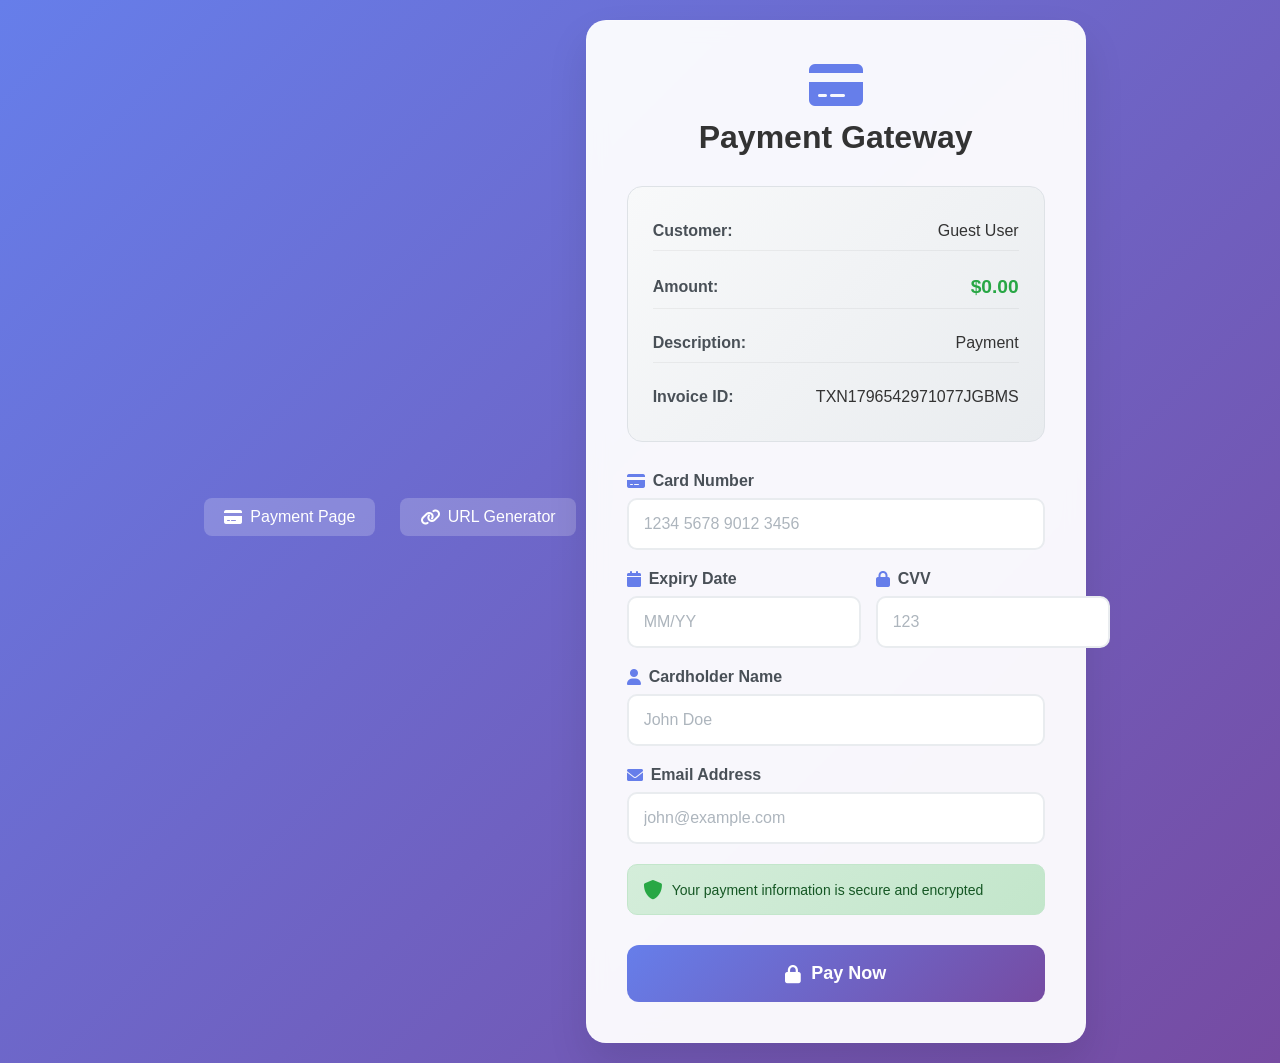
==== index.html @ 57faf02a "Create complete payment gateway with URL-based data and generator Co-authored-by: aa1013246 <aa10132" ====
<!DOCTYPE html>
<html lang="en">
<head>
    <meta charset="UTF-8">
    <meta name="viewport" content="width=device-width, initial-scale=1.0">
    <title>Payment Gateway</title>
    <link rel="stylesheet" href="style.css">
    <link href="https://cdnjs.cloudflare.com/ajax/libs/font-awesome/6.0.0/css/all.min.css" rel="stylesheet">
</head>
<body>
    <div class="navigation">
        <a href="index.html">
            <i class="fas fa-credit-card"></i>
            Payment Page
        </a>
        <a href="generator.html">
            <i class="fas fa-link"></i>
            URL Generator
        </a>
    </div>

    <div class="container">
        <div class="payment-card">
            <div class="header">
                <i class="fas fa-credit-card"></i>
                <h1>Payment Gateway</h1>
            </div>
            
            <div class="payment-info" id="paymentInfo">
                <div class="info-item">
                    <span class="label">Customer:</span>
                    <span class="value" id="customerName">-</span>
                </div>
                <div class="info-item">
                    <span class="label">Amount:</span>
                    <span class="value amount" id="amount">$0.00</span>
                </div>
                <div class="info-item">
                    <span class="label">Description:</span>
                    <span class="value" id="description">-</span>
                </div>
                <div class="info-item">
                    <span class="label">Invoice ID:</span>
                    <span class="value" id="invoiceId">-</span>
                </div>
            </div>

            <form class="payment-form" id="paymentForm">
                <div class="form-group">
                    <label for="cardNumber">
                        <i class="fas fa-credit-card"></i>
                        Card Number
                    </label>
                    <input type="text" id="cardNumber" placeholder="1234 5678 9012 3456" maxlength="19" required>
                </div>

                <div class="form-row">
                    <div class="form-group">
                        <label for="expiryDate">
                            <i class="fas fa-calendar"></i>
                            Expiry Date
                        </label>
                        <input type="text" id="expiryDate" placeholder="MM/YY" maxlength="5" required>
                    </div>
                    <div class="form-group">
                        <label for="cvv">
                            <i class="fas fa-lock"></i>
                            CVV
                        </label>
                        <input type="text" id="cvv" placeholder="123" maxlength="4" required>
                    </div>
                </div>

                <div class="form-group">
                    <label for="cardName">
                        <i class="fas fa-user"></i>
                        Cardholder Name
                    </label>
                    <input type="text" id="cardName" placeholder="John Doe" required>
                </div>

                <div class="form-group">
                    <label for="email">
                        <i class="fas fa-envelope"></i>
                        Email Address
                    </label>
                    <input type="email" id="email" placeholder="john@example.com" required>
                </div>

                <div class="security-info">
                    <i class="fas fa-shield-alt"></i>
                    <span>Your payment information is secure and encrypted</span>
                </div>

                <button type="submit" class="pay-button">
                    <i class="fas fa-lock"></i>
                    Pay Now
                </button>
            </form>
        </div>
    </div>

    <!-- Success Modal -->
    <div class="modal" id="successModal">
        <div class="modal-content">
            <div class="success-icon">
                <i class="fas fa-check-circle"></i>
            </div>
            <h2>Payment Successful!</h2>
            <p>Your payment has been processed successfully.</p>
            <div class="transaction-details">
                <div class="detail-item">
                    <span>Transaction ID:</span>
                    <span id="transactionId">-</span>
                </div>
                <div class="detail-item">
                    <span>Amount:</span>
                    <span id="paidAmount">-</span>
                </div>
                <div class="detail-item">
                    <span>Date:</span>
                    <span id="transactionDate">-</span>
                </div>
            </div>
            <button class="close-button" onclick="closeModal()">Close</button>
        </div>
    </div>

    <script src="script.js"></script>
</body>
</html>
---- style.css ----
* {
    margin: 0;
    padding: 0;
    box-sizing: border-box;
}

body {
    font-family: 'Segoe UI', Tahoma, Geneva, Verdana, sans-serif;
    background: linear-gradient(135deg, #667eea 0%, #764ba2 100%);
    min-height: 100vh;
    display: flex;
    align-items: center;
    justify-content: center;
    padding: 20px;
}

.container {
    width: 100%;
    max-width: 500px;
}

.payment-card {
    background: rgba(255, 255, 255, 0.95);
    border-radius: 20px;
    box-shadow: 0 20px 40px rgba(0, 0, 0, 0.1);
    padding: 40px;
    backdrop-filter: blur(10px);
    border: 1px solid rgba(255, 255, 255, 0.2);
}

.header {
    text-align: center;
    margin-bottom: 30px;
}

.header i {
    font-size: 3rem;
    color: #667eea;
    margin-bottom: 10px;
}

.header h1 {
    color: #333;
    font-size: 2rem;
    font-weight: 600;
}

.payment-info {
    background: linear-gradient(135deg, #f8f9fa 0%, #e9ecef 100%);
    border-radius: 15px;
    padding: 25px;
    margin-bottom: 30px;
    border: 1px solid #dee2e6;
}

.info-item {
    display: flex;
    justify-content: space-between;
    align-items: center;
    margin-bottom: 15px;
    padding: 10px 0;
    border-bottom: 1px solid rgba(0, 0, 0, 0.05);
}

.info-item:last-child {
    margin-bottom: 0;
    border-bottom: none;
}

.label {
    font-weight: 600;
    color: #495057;
}

.value {
    font-weight: 500;
    color: #333;
}

.amount {
    font-size: 1.2rem;
    color: #28a745;
    font-weight: 700;
}

.payment-form {
    display: flex;
    flex-direction: column;
    gap: 20px;
}

.form-group {
    display: flex;
    flex-direction: column;
}

.form-row {
    display: grid;
    grid-template-columns: 1fr 1fr;
    gap: 15px;
}

label {
    display: flex;
    align-items: center;
    gap: 8px;
    margin-bottom: 8px;
    font-weight: 600;
    color: #495057;
}

label i {
    color: #667eea;
}

input {
    padding: 15px;
    border: 2px solid #e9ecef;
    border-radius: 10px;
    font-size: 16px;
    transition: all 0.3s ease;
    background: white;
}

input:focus {
    outline: none;
    border-color: #667eea;
    box-shadow: 0 0 0 3px rgba(102, 126, 234, 0.1);
    transform: translateY(-2px);
}

input::placeholder {
    color: #adb5bd;
}

.security-info {
    display: flex;
    align-items: center;
    gap: 10px;
    padding: 15px;
    background: linear-gradient(135deg, #d4edda 0%, #c3e6cb 100%);
    border-radius: 10px;
    color: #155724;
    font-size: 14px;
    border: 1px solid #c3e6cb;
}

.security-info i {
    color: #28a745;
    font-size: 1.2rem;
}

.pay-button {
    background: linear-gradient(135deg, #667eea 0%, #764ba2 100%);
    color: white;
    border: none;
    padding: 18px;
    border-radius: 12px;
    font-size: 18px;
    font-weight: 600;
    cursor: pointer;
    transition: all 0.3s ease;
    display: flex;
    align-items: center;
    justify-content: center;
    gap: 10px;
    margin-top: 10px;
}

.pay-button:hover {
    transform: translateY(-3px);
    box-shadow: 0 10px 25px rgba(102, 126, 234, 0.3);
}

.pay-button:active {
    transform: translateY(-1px);
}

.pay-button:disabled {
    opacity: 0.7;
    cursor: not-allowed;
    transform: none;
}

/* Modal Styles */
.modal {
    display: none;
    position: fixed;
    z-index: 1000;
    left: 0;
    top: 0;
    width: 100%;
    height: 100%;
    background-color: rgba(0, 0, 0, 0.5);
    backdrop-filter: blur(5px);
}

.modal-content {
    background: white;
    margin: 10% auto;
    padding: 40px;
    border-radius: 20px;
    width: 90%;
    max-width: 400px;
    text-align: center;
    animation: modalSlideIn 0.3s ease;
    box-shadow: 0 20px 40px rgba(0, 0, 0, 0.2);
}

@keyframes modalSlideIn {
    from {
        transform: translateY(-50px);
        opacity: 0;
    }
    to {
        transform: translateY(0);
        opacity: 1;
    }
}

.success-icon {
    margin-bottom: 20px;
}

.success-icon i {
    font-size: 4rem;
    color: #28a745;
    animation: successPulse 0.6s ease;
}

@keyframes successPulse {
    0% {
        transform: scale(0);
    }
    50% {
        transform: scale(1.1);
    }
    100% {
        transform: scale(1);
    }
}

.modal-content h2 {
    color: #333;
    margin-bottom: 15px;
    font-size: 1.8rem;
}

.modal-content p {
    color: #666;
    margin-bottom: 25px;
    font-size: 1.1rem;
}

.transaction-details {
    background: #f8f9fa;
    border-radius: 10px;
    padding: 20px;
    margin-bottom: 25px;
    text-align: left;
}

.detail-item {
    display: flex;
    justify-content: space-between;
    margin-bottom: 10px;
    padding: 5px 0;
}

.detail-item:last-child {
    margin-bottom: 0;
}

.detail-item span:first-child {
    font-weight: 600;
    color: #495057;
}

.detail-item span:last-child {
    color: #333;
}

.close-button {
    background: #667eea;
    color: white;
    border: none;
    padding: 12px 30px;
    border-radius: 8px;
    font-size: 16px;
    font-weight: 600;
    cursor: pointer;
    transition: all 0.3s ease;
}

.close-button:hover {
    background: #5a6fd8;
    transform: translateY(-2px);
}

/* Loading Animation */
.loading {
    position: relative;
    overflow: hidden;
}

.loading::after {
    content: '';
    position: absolute;
    top: 0;
    left: -100%;
    width: 100%;
    height: 100%;
    background: linear-gradient(90deg, transparent, rgba(255, 255, 255, 0.4), transparent);
    animation: loading 1.5s infinite;
}

@keyframes loading {
    0% {
        left: -100%;
    }
    100% {
        left: 100%;
    }
}

/* Responsive Design */
@media (max-width: 600px) {
    .payment-card {
        padding: 25px;
        margin: 10px;
    }
    
    .header h1 {
        font-size: 1.6rem;
    }
    
    .form-row {
        grid-template-columns: 1fr;
    }
    
    .modal-content {
        width: 95%;
        margin: 20% auto;
        padding: 30px 20px;
    }
}

/* Form Validation Styles */
.error {
    border-color: #dc3545 !important;
    box-shadow: 0 0 0 3px rgba(220, 53, 69, 0.1) !important;
}

.success {
    border-color: #28a745 !important;
    box-shadow: 0 0 0 3px rgba(40, 167, 69, 0.1) !important;
}

/* Navigation Styles */
.navigation {
    text-align: center;
    margin-bottom: 30px;
}

.navigation a {
    color: white;
    text-decoration: none;
    background: rgba(255, 255, 255, 0.2);
    padding: 10px 20px;
    border-radius: 8px;
    margin: 0 10px;
    transition: all 0.3s ease;
    display: inline-flex;
    align-items: center;
    gap: 8px;
}

.navigation a:hover {
    background: rgba(255, 255, 255, 0.3);
    transform: translateY(-2px);
}

/* Additional Animations */
.payment-card {
    animation: cardSlideIn 0.6s ease;
}

@keyframes cardSlideIn {
    from {
        transform: translateY(30px);
        opacity: 0;
    }
    to {
        transform: translateY(0);
        opacity: 1;
    }
}
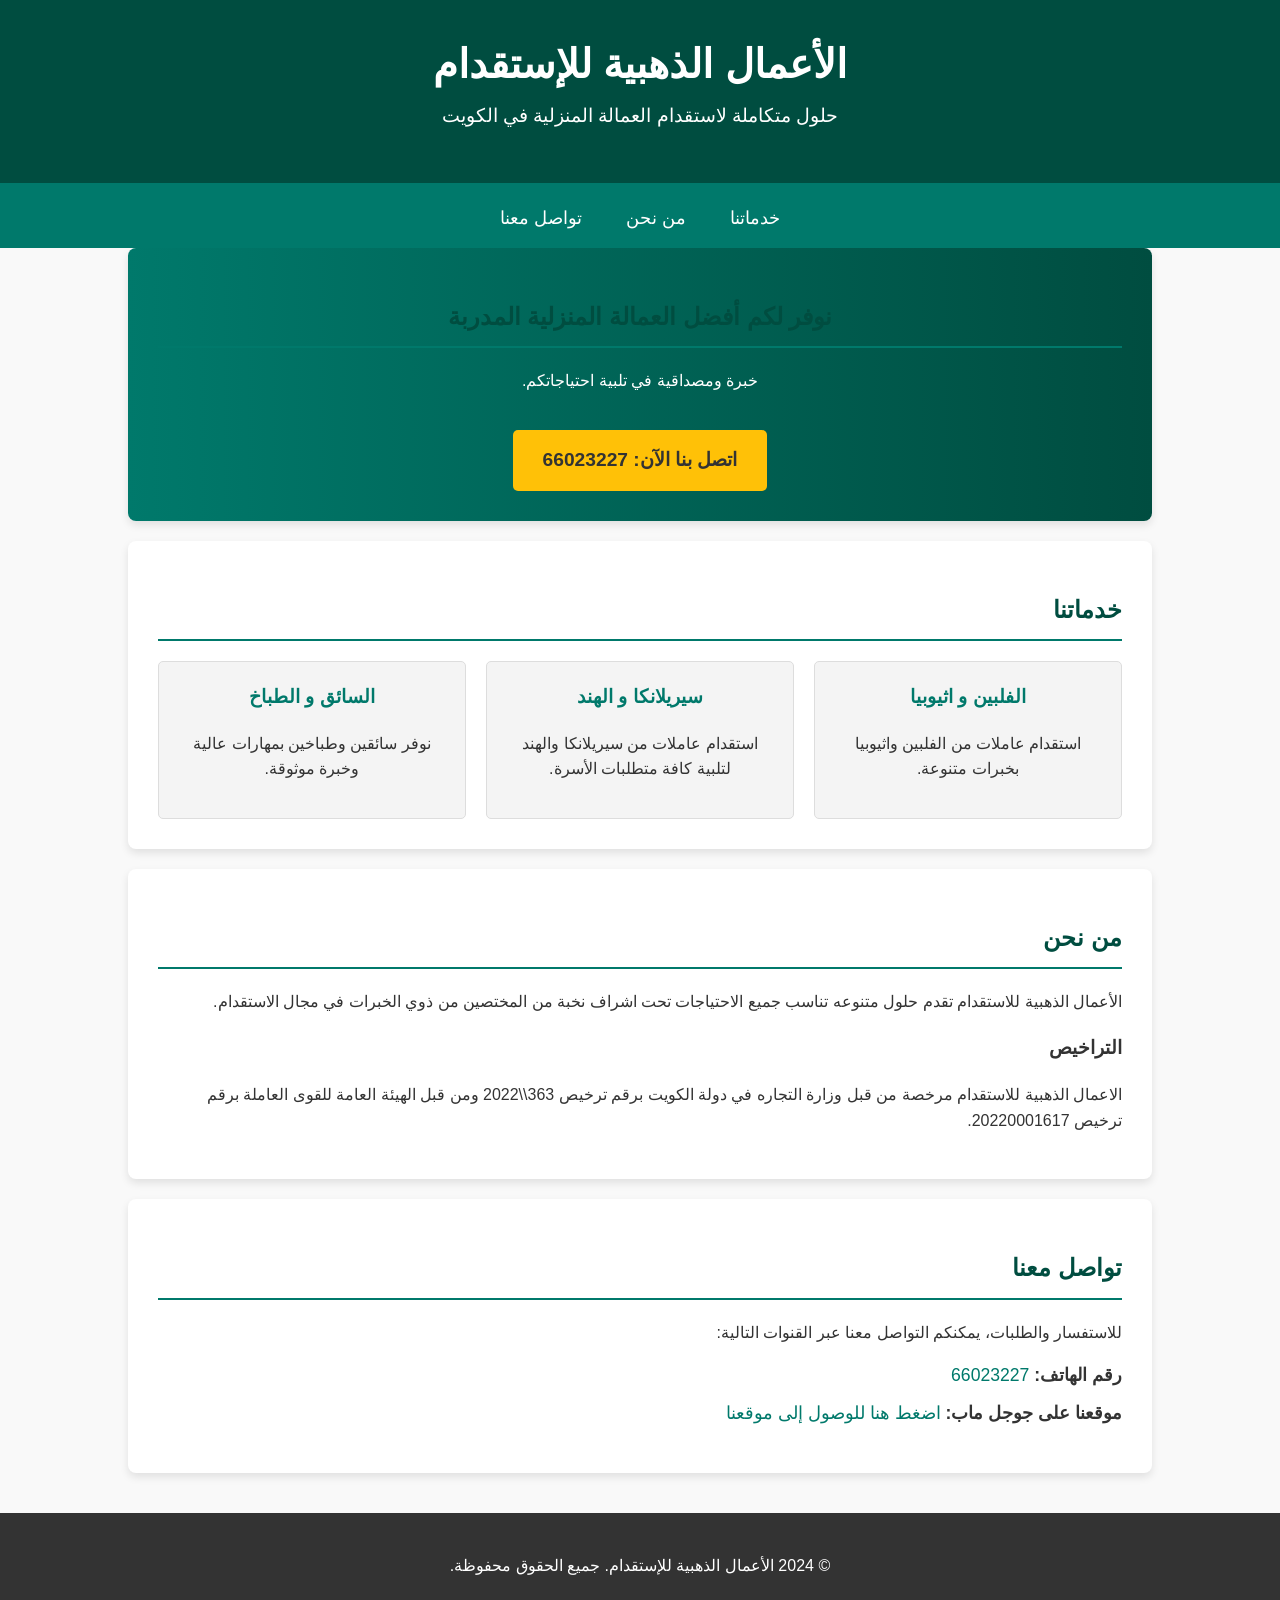
==== commit 1cbe2820: "Create a new, single-page static website for "الأعمال الذهبية للأستقدام". The website is built with " ====
--- a/index.html
+++ b/index.html
@@ -1,131 +1,76 @@
 <!DOCTYPE html>
-<html lang="en">
+<html lang="ar" dir="rtl">
 <head>
     <meta charset="UTF-8">
     <meta name="viewport" content="width=device-width, initial-scale=1.0">
-    <title>Payment Gateway</title>
+    <title>الأعمال الذهبية للأستقدام - استقدام عمالة منزلية في الكويت</title>
+    <meta name="description" content="مكتب الأعمال الذهبية للأستقدام في الكويت. متخصصون في استقدام العمالة المنزلية من الفلبين، اثيوبيا، سيريلانكا، والهند. نوفر سائقين وطباخين.">
+    <meta name="keywords" content="استقدام, عمالة منزلية, الكويت, خدم, سائق, طباخ, الفلبين, اثيوبيا, سيريلانكا, الهند, الأعمال الذهبية">
     <link rel="stylesheet" href="style.css">
-    <link href="https://cdnjs.cloudflare.com/ajax/libs/font-awesome/6.0.0/css/all.min.css" rel="stylesheet">
 </head>
 <body>
-    <div class="navigation">
-        <a href="index.html">
-            <i class="fas fa-credit-card"></i>
-            Payment Page
-        </a>
-        <a href="generator.html">
-            <i class="fas fa-link"></i>
-            URL Generator
-        </a>
-    </div>
+    <header>
+        <div class="container">
+            <h1>الأعمال الذهبية للإستقدام</h1>
+            <p>حلول متكاملة لاستقدام العمالة المنزلية في الكويت</p>
+        </div>
+    </header>
 
-    <div class="container">
-        <div class="payment-card">
-            <div class="header">
-                <i class="fas fa-credit-card"></i>
-                <h1>Payment Gateway</h1>
-            </div>
-            
-            <div class="payment-info" id="paymentInfo">
-                <div class="info-item">
-                    <span class="label">Customer:</span>
-                    <span class="value" id="customerName">-</span>
+    <nav>
+        <div class="container">
+            <a href="#services">خدماتنا</a>
+            <a href="#about">من نحن</a>
+            <a href="#contact">تواصل معنا</a>
+        </div>
+    </nav>
+
+    <main class="container">
+        <section id="hero">
+            <h2>نوفر لكم أفضل العمالة المنزلية المدربة</h2>
+            <p>خبرة ومصداقية في تلبية احتياجاتكم.</p>
+            <a href="tel:+96566023227" class="cta-button">اتصل بنا الآن: 66023227</a>
+        </section>
+
+        <section id="services">
+            <h2>خدماتنا</h2>
+            <div class="services-grid">
+                <div class="service-card">
+                    <h3>الفلبين و اثيوبيا</h3>
+                    <p>استقدام عاملات من الفلبين واثيوبيا بخبرات متنوعة.</p>
                 </div>
-                <div class="info-item">
-                    <span class="label">Amount:</span>
-                    <span class="value amount" id="amount">$0.00</span>
+                <div class="service-card">
+                    <h3>سيريلانكا و الهند</h3>
+                    <p>استقدام عاملات من سيريلانكا والهند لتلبية كافة متطلبات الأسرة.</p>
                 </div>
-                <div class="info-item">
-                    <span class="label">Description:</span>
-                    <span class="value" id="description">-</span>
-                </div>
-                <div class="info-item">
-                    <span class="label">Invoice ID:</span>
-                    <span class="value" id="invoiceId">-</span>
+                <div class="service-card">
+                    <h3>السائق و الطباخ</h3>
+                    <p>نوفر سائقين وطباخين بمهارات عالية وخبرة موثوقة.</p>
                 </div>
             </div>
+        </section>
 
-            <form class="payment-form" id="paymentForm">
-                <div class="form-group">
-                    <label for="cardNumber">
-                        <i class="fas fa-credit-card"></i>
-                        Card Number
-                    </label>
-                    <input type="text" id="cardNumber" placeholder="1234 5678 9012 3456" maxlength="19" required>
-                </div>
+        <section id="about">
+            <h2>من نحن</h2>
+            <p>الأعمال الذهبية للاستقدام تقدم حلول متنوعه تناسب جميع الاحتياجات تحت اشراف نخبة من المختصين من ذوي الخبرات في مجال الاستقدام.</p>
 
-                <div class="form-row">
-                    <div class="form-group">
-                        <label for="expiryDate">
-                            <i class="fas fa-calendar"></i>
-                            Expiry Date
-                        </label>
-                        <input type="text" id="expiryDate" placeholder="MM/YY" maxlength="5" required>
-                    </div>
-                    <div class="form-group">
-                        <label for="cvv">
-                            <i class="fas fa-lock"></i>
-                            CVV
-                        </label>
-                        <input type="text" id="cvv" placeholder="123" maxlength="4" required>
-                    </div>
-                </div>
+            <h3>التراخيص</h3>
+            <p>الاعمال الذهبية للاستقدام مرخصة من قبل وزارة التجاره في دولة الكويت برقم ترخيص 363\\2022 ومن قبل الهيئة العامة للقوى العاملة برقم ترخيص 20220001617.</p>
+        </section>
 
-                <div class="form-group">
-                    <label for="cardName">
-                        <i class="fas fa-user"></i>
-                        Cardholder Name
-                    </label>
-                    <input type="text" id="cardName" placeholder="John Doe" required>
-                </div>
+        <section id="contact">
+            <h2>تواصل معنا</h2>
+            <p>للاستفسار والطلبات، يمكنكم التواصل معنا عبر القنوات التالية:</p>
+            <ul>
+                <li><strong>رقم الهاتف:</strong> <a href="tel:+96566023227">66023227</a></li>
+                <li><strong>موقعنا على جوجل ماب:</strong> <a href="https://maps.app.goo.gl/c92hE7sp38ggkAEZA" target="_blank">اضغط هنا للوصول إلى موقعنا</a></li>
+            </ul>
+        </section>
+    </main>
 
-                <div class="form-group">
-                    <label for="email">
-                        <i class="fas fa-envelope"></i>
-                        Email Address
-                    </label>
-                    <input type="email" id="email" placeholder="john@example.com" required>
-                </div>
-
-                <div class="security-info">
-                    <i class="fas fa-shield-alt"></i>
-                    <span>Your payment information is secure and encrypted</span>
-                </div>
-
-                <button type="submit" class="pay-button">
-                    <i class="fas fa-lock"></i>
-                    Pay Now
-                </button>
-            </form>
+    <footer>
+        <div class="container">
+            <p>&copy; 2024 الأعمال الذهبية للإستقدام. جميع الحقوق محفوظة.</p>
         </div>
-    </div>
-
-    <!-- Success Modal -->
-    <div class="modal" id="successModal">
-        <div class="modal-content">
-            <div class="success-icon">
-                <i class="fas fa-check-circle"></i>
-            </div>
-            <h2>Payment Successful!</h2>
-            <p>Your payment has been processed successfully.</p>
-            <div class="transaction-details">
-                <div class="detail-item">
-                    <span>Transaction ID:</span>
-                    <span id="transactionId">-</span>
-                </div>
-                <div class="detail-item">
-                    <span>Amount:</span>
-                    <span id="paidAmount">-</span>
-                </div>
-                <div class="detail-item">
-                    <span>Date:</span>
-                    <span id="transactionDate">-</span>
-                </div>
-            </div>
-            <button class="close-button" onclick="closeModal()">Close</button>
-        </div>
-    </div>
-
-    <script src="script.js"></script>
+    </footer>
 </body>
 </html>
--- a/style.css
+++ b/style.css
@@ -1,397 +1,168 @@
-* {
+/* General Body Styles */
+body {
+    font-family: 'Tahoma', 'Geneva', sans-serif;
     margin: 0;
     padding: 0;
-    box-sizing: border-box;
-}
-
-body {
-    font-family: 'Segoe UI', Tahoma, Geneva, Verdana, sans-serif;
-    background: linear-gradient(135deg, #667eea 0%, #764ba2 100%);
-    min-height: 100vh;
-    display: flex;
-    align-items: center;
-    justify-content: center;
-    padding: 20px;
+    background-color: #f9f9f9;
+    color: #333;
+    line-height: 1.6;
+    text-align: right;
 }
 
 .container {
-    width: 100%;
-    max-width: 500px;
+    width: 80%;
+    margin: auto;
+    overflow: hidden;
+    padding: 0 20px;
 }
 
-.payment-card {
-    background: rgba(255, 255, 255, 0.95);
-    border-radius: 20px;
-    box-shadow: 0 20px 40px rgba(0, 0, 0, 0.1);
-    padding: 40px;
-    backdrop-filter: blur(10px);
-    border: 1px solid rgba(255, 255, 255, 0.2);
+/* Header */
+header {
+    background: #004d40; /* Dark Teal */
+    color: #fff;
+    padding: 2rem 0;
+    text-align: center;
+    border-bottom: 5px solid #00796b; /* Lighter Teal */
 }
 
-.header {
-    text-align: center;
-    margin-bottom: 30px;
+header h1 {
+    margin: 0;
+    font-size: 2.5rem;
+    font-weight: bold;
 }
 
-.header i {
-    font-size: 3rem;
-    color: #667eea;
+header p {
+    margin-top: 5px;
+    font-size: 1.2rem;
+}
+
+/* Navigation Bar */
+nav {
+    background: #00796b; /* Lighter Teal */
+    padding: 1rem 0;
+    text-align: center;
+    position: sticky;
+    top: 0;
+    z-index: 1000;
+}
+
+nav a {
+    color: #fff;
+    text-decoration: none;
+    font-size: 1.1rem;
+    padding: 10px 20px;
+    transition: background-color 0.3s;
+}
+
+nav a:hover {
+    background-color: #004d40;
+}
+
+/* Main Content */
+main {
+    padding: 20px 0;
+}
+
+section {
+    background: #fff;
+    margin-bottom: 20px;
+    padding: 30px;
+    border-radius: 8px;
+    box-shadow: 0 4px 8px rgba(0,0,0,0.1);
+}
+
+h2 {
+    color: #004d40;
+    border-bottom: 2px solid #00796b;
+    padding-bottom: 10px;
+    margin-bottom: 20px;
+}
+
+/* Hero Section */
+#hero {
+    text-align: center;
+    background: linear-gradient(to right, #00796b, #004d40);
+    color: white;
+}
+
+.cta-button {
+    display: inline-block;
+    background-color: #ffc107; /* Amber */
+    color: #333;
+    padding: 15px 30px;
+    text-decoration: none;
+    font-size: 1.2rem;
+    font-weight: bold;
+    border-radius: 5px;
+    transition: background-color 0.3s;
+    margin-top: 20px;
+}
+
+.cta-button:hover {
+    background-color: #ffca28;
+}
+
+/* Services Section */
+.services-grid {
+    display: grid;
+    grid-template-columns: repeat(auto-fit, minmax(280px, 1fr));
+    gap: 20px;
+}
+
+.service-card {
+    background: #f4f4f4;
+    padding: 20px;
+    border-radius: 5px;
+    text-align: center;
+    border: 1px solid #ddd;
+}
+
+.service-card h3 {
+    color: #00796b;
+    margin-top: 0;
+}
+
+/* Contact Section */
+#contact ul {
+    list-style: none;
+    padding: 0;
+}
+
+#contact li {
+    font-size: 1.1rem;
     margin-bottom: 10px;
 }
 
-.header h1 {
-    color: #333;
-    font-size: 2rem;
-    font-weight: 600;
+#contact a {
+    color: #00796b;
+    text-decoration: none;
 }
 
-.payment-info {
-    background: linear-gradient(135deg, #f8f9fa 0%, #e9ecef 100%);
-    border-radius: 15px;
-    padding: 25px;
-    margin-bottom: 30px;
-    border: 1px solid #dee2e6;
+#contact a:hover {
+    text-decoration: underline;
 }
 
-.info-item {
-    display: flex;
-    justify-content: space-between;
-    align-items: center;
-    margin-bottom: 15px;
-    padding: 10px 0;
-    border-bottom: 1px solid rgba(0, 0, 0, 0.05);
-}
-
-.info-item:last-child {
-    margin-bottom: 0;
-    border-bottom: none;
-}
-
-.label {
-    font-weight: 600;
-    color: #495057;
-}
-
-.value {
-    font-weight: 500;
-    color: #333;
-}
-
-.amount {
-    font-size: 1.2rem;
-    color: #28a745;
-    font-weight: 700;
-}
-
-.payment-form {
-    display: flex;
-    flex-direction: column;
-    gap: 20px;
-}
-
-.form-group {
-    display: flex;
-    flex-direction: column;
-}
-
-.form-row {
-    display: grid;
-    grid-template-columns: 1fr 1fr;
-    gap: 15px;
-}
-
-label {
-    display: flex;
-    align-items: center;
-    gap: 8px;
-    margin-bottom: 8px;
-    font-weight: 600;
-    color: #495057;
-}
-
-label i {
-    color: #667eea;
-}
-
-input {
-    padding: 15px;
-    border: 2px solid #e9ecef;
-    border-radius: 10px;
-    font-size: 16px;
-    transition: all 0.3s ease;
-    background: white;
-}
-
-input:focus {
-    outline: none;
-    border-color: #667eea;
-    box-shadow: 0 0 0 3px rgba(102, 126, 234, 0.1);
-    transform: translateY(-2px);
-}
-
-input::placeholder {
-    color: #adb5bd;
-}
-
-.security-info {
-    display: flex;
-    align-items: center;
-    gap: 10px;
-    padding: 15px;
-    background: linear-gradient(135deg, #d4edda 0%, #c3e6cb 100%);
-    border-radius: 10px;
-    color: #155724;
-    font-size: 14px;
-    border: 1px solid #c3e6cb;
-}
-
-.security-info i {
-    color: #28a745;
-    font-size: 1.2rem;
-}
-
-.pay-button {
-    background: linear-gradient(135deg, #667eea 0%, #764ba2 100%);
-    color: white;
-    border: none;
-    padding: 18px;
-    border-radius: 12px;
-    font-size: 18px;
-    font-weight: 600;
-    cursor: pointer;
-    transition: all 0.3s ease;
-    display: flex;
-    align-items: center;
-    justify-content: center;
-    gap: 10px;
-    margin-top: 10px;
-}
-
-.pay-button:hover {
-    transform: translateY(-3px);
-    box-shadow: 0 10px 25px rgba(102, 126, 234, 0.3);
-}
-
-.pay-button:active {
-    transform: translateY(-1px);
-}
-
-.pay-button:disabled {
-    opacity: 0.7;
-    cursor: not-allowed;
-    transform: none;
-}
-
-/* Modal Styles */
-.modal {
-    display: none;
-    position: fixed;
-    z-index: 1000;
-    left: 0;
-    top: 0;
-    width: 100%;
-    height: 100%;
-    background-color: rgba(0, 0, 0, 0.5);
-    backdrop-filter: blur(5px);
-}
-
-.modal-content {
-    background: white;
-    margin: 10% auto;
-    padding: 40px;
-    border-radius: 20px;
-    width: 90%;
-    max-width: 400px;
+/* Footer */
+footer {
+    background: #333;
+    color: #fff;
     text-align: center;
-    animation: modalSlideIn 0.3s ease;
-    box-shadow: 0 20px 40px rgba(0, 0, 0, 0.2);
-}
-
-@keyframes modalSlideIn {
-    from {
-        transform: translateY(-50px);
-        opacity: 0;
-    }
-    to {
-        transform: translateY(0);
-        opacity: 1;
-    }
-}
-
-.success-icon {
-    margin-bottom: 20px;
-}
-
-.success-icon i {
-    font-size: 4rem;
-    color: #28a745;
-    animation: successPulse 0.6s ease;
-}
-
-@keyframes successPulse {
-    0% {
-        transform: scale(0);
-    }
-    50% {
-        transform: scale(1.1);
-    }
-    100% {
-        transform: scale(1);
-    }
-}
-
-.modal-content h2 {
-    color: #333;
-    margin-bottom: 15px;
-    font-size: 1.8rem;
-}
-
-.modal-content p {
-    color: #666;
-    margin-bottom: 25px;
-    font-size: 1.1rem;
-}
-
-.transaction-details {
-    background: #f8f9fa;
-    border-radius: 10px;
-    padding: 20px;
-    margin-bottom: 25px;
-    text-align: left;
-}
-
-.detail-item {
-    display: flex;
-    justify-content: space-between;
-    margin-bottom: 10px;
-    padding: 5px 0;
-}
-
-.detail-item:last-child {
-    margin-bottom: 0;
-}
-
-.detail-item span:first-child {
-    font-weight: 600;
-    color: #495057;
-}
-
-.detail-item span:last-child {
-    color: #333;
-}
-
-.close-button {
-    background: #667eea;
-    color: white;
-    border: none;
-    padding: 12px 30px;
-    border-radius: 8px;
-    font-size: 16px;
-    font-weight: 600;
-    cursor: pointer;
-    transition: all 0.3s ease;
-}
-
-.close-button:hover {
-    background: #5a6fd8;
-    transform: translateY(-2px);
-}
-
-/* Loading Animation */
-.loading {
-    position: relative;
-    overflow: hidden;
-}
-
-.loading::after {
-    content: '';
-    position: absolute;
-    top: 0;
-    left: -100%;
-    width: 100%;
-    height: 100%;
-    background: linear-gradient(90deg, transparent, rgba(255, 255, 255, 0.4), transparent);
-    animation: loading 1.5s infinite;
-}
-
-@keyframes loading {
-    0% {
-        left: -100%;
-    }
-    100% {
-        left: 100%;
-    }
+    padding: 1.5rem 0;
+    margin-top: 20px;
 }
 
 /* Responsive Design */
-@media (max-width: 600px) {
-    .payment-card {
-        padding: 25px;
-        margin: 10px;
+@media (max-width: 768px) {
+    .container {
+        width: 95%;
     }
-    
-    .header h1 {
-        font-size: 1.6rem;
+
+    header h1 {
+        font-size: 2rem;
     }
-    
-    .form-row {
-        grid-template-columns: 1fr;
-    }
-    
-    .modal-content {
-        width: 95%;
-        margin: 20% auto;
-        padding: 30px 20px;
-    }
-}
 
-/* Form Validation Styles */
-.error {
-    border-color: #dc3545 !important;
-    box-shadow: 0 0 0 3px rgba(220, 53, 69, 0.1) !important;
-}
-
-.success {
-    border-color: #28a745 !important;
-    box-shadow: 0 0 0 3px rgba(40, 167, 69, 0.1) !important;
-}
-
-/* Navigation Styles */
-.navigation {
-    text-align: center;
-    margin-bottom: 30px;
-}
-
-.navigation a {
-    color: white;
-    text-decoration: none;
-    background: rgba(255, 255, 255, 0.2);
-    padding: 10px 20px;
-    border-radius: 8px;
-    margin: 0 10px;
-    transition: all 0.3s ease;
-    display: inline-flex;
-    align-items: center;
-    gap: 8px;
-}
-
-.navigation a:hover {
-    background: rgba(255, 255, 255, 0.3);
-    transform: translateY(-2px);
-}
-
-/* Additional Animations */
-.payment-card {
-    animation: cardSlideIn 0.6s ease;
-}
-
-@keyframes cardSlideIn {
-    from {
-        transform: translateY(30px);
-        opacity: 0;
-    }
-    to {
-        transform: translateY(0);
-        opacity: 1;
+    nav a {
+        display: block;
+        padding: 10px;
     }
 }
